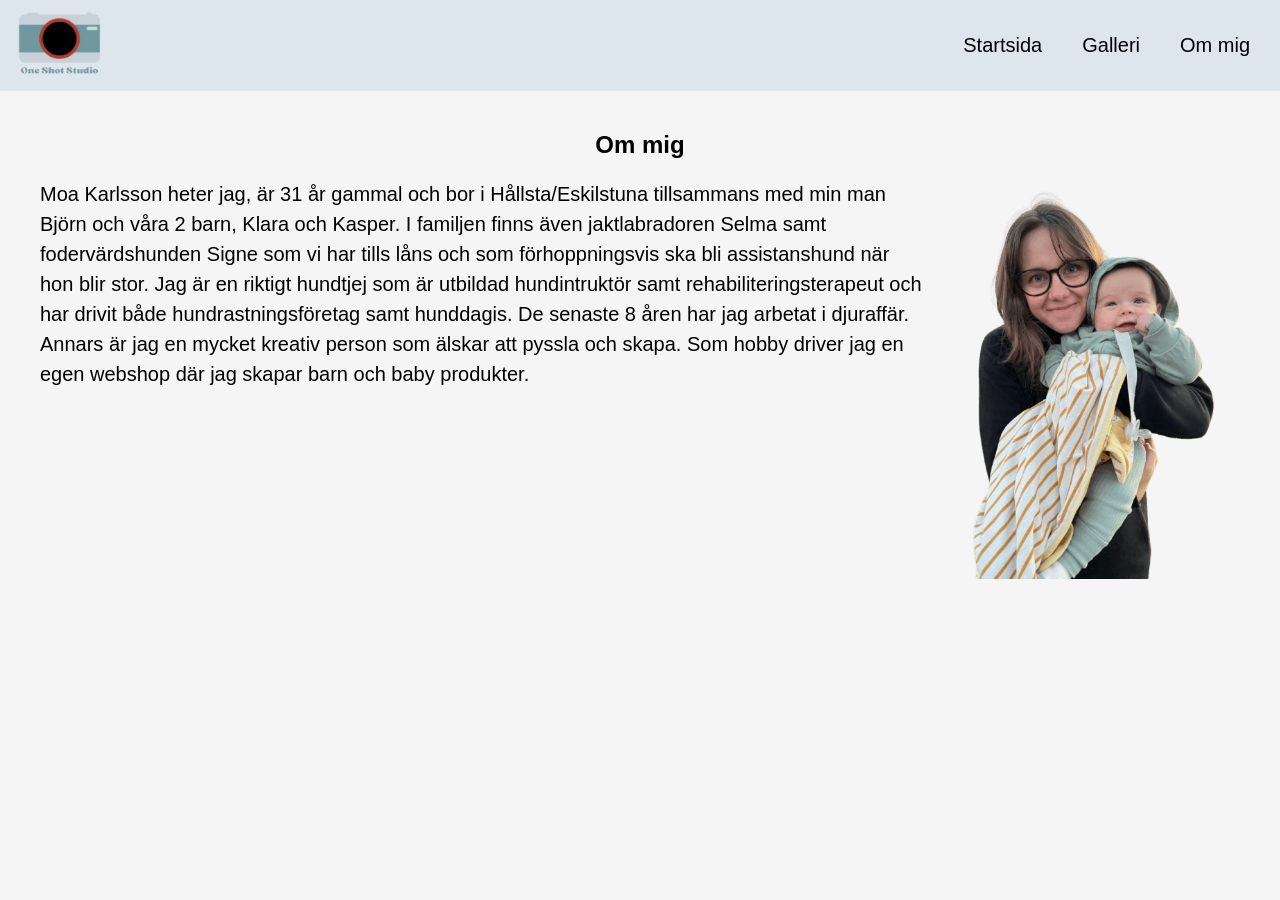
==== aboutme.html @ 6374e57b "." ====
<!DOCTYPE html>
<html lang="sv">

<head>
    <meta charset="UTF-8">
    <meta name="viewport" content="width=device-width, initial-scale=1.0">
    <title>Om mig</title>
    <link rel="stylesheet" href="css/style.css">
    <link rel="icon" type="image/png" sizes="32x32" href="images/favicon.png">
    <link rel="icon" type="image/png" sizes="16x16" href="images/favicon.ico">
</head>

<body>
    <!--Header-->
    <header>
        <div class="logo">
            <a href="index.html">
                <img src="images/logo.svg" alt="logotyp för one shot studio">
            </a>
        </div>
        <button class="menu-toggle">☰</button>
        <nav class="header-nav">
            <ul>
                <li><a href="index.html">Startsida</a></li>
                <li><a href="gallery.html">Galleri</a></li>
                <li><a href="aboutme.html">Om mig</a></li>
            </ul>
        </nav>
    </header>
    <main>
        <section class="aboutme">
            <h1>Om mig</h1>
            <div>
                <p>Moa Karlsson heter jag, är 31 år gammal och bor i Hållsta/Eskilstuna tillsammans med min man Björn
                    och
                    våra 2
                    barn, Klara och Kasper. I familjen finns även jaktlabradoren Selma samt fodervärdshunden Signe som
                    vi
                    har
                    tills låns och som förhoppningsvis ska bli assistanshund när hon blir stor. Jag är en riktigt
                    hundtjej
                    som
                    är
                    utbildad hundintruktör samt rehabiliteringsterapeut och har drivit både hundrastningsföretag samt
                    hunddagis.
                    De senaste 8 åren har jag arbetat i djuraffär.
                    Annars är jag en mycket kreativ person som älskar att pyssla och skapa. Som hobby driver jag en egen
                    webshop där jag skapar barn och baby produkter.</p>
                <img src="images/portrait.png" alt="kvinna med glasögon håller i en litet barn">
            </div>
        </section>
    </main>
</body>
<script src="js/main.js" defer></script>

</html>
---- css/style.css ----
/*Hela dokumentet*/
* {
    margin: 0;
    padding: 0;
    box-sizing: border-box;
}


/*Hela body*/

body {
    background-color: whitesmoke;
    font-family: Helvetica, Arial, sans-serif;
    padding-bottom: 20px;
}

/* alla p element */
p {
    line-height: 1.5;
}

/*Alla bilder*/

img {
    width: 100%;
}

/*Header*/

header {
    background-color: #DDE6ED;
    display: flex;
    justify-content: space-between;
    flex-wrap: wrap;
    padding: 10px;
}

header li {
    text-decoration: none;
}

.logo img {
    width: 100px;
}

/*Startsida*/

.hero {
    opacity: 0.90;
}

.info {
    padding: 10px;
}

.gallery-section {
    text-align: center;
    padding-top: 10px;
}

.start-gallery {
    display: grid;
    gap: 20px;
    padding: 20px;
}

.btn {
    background-color: #DDE6ED;
    color: black;
    display: inline-block;
    margin-top: 15px;
    padding: 10px 20px;
    border: none;
    border-radius: 8px;
    cursor: pointer;
    text-decoration: none;
}

/*Galleri*/

h1 {
    text-align: center;
    margin-top: 20px;
}

.image-comparison {
    padding: 20px;
    display: flex;
    flex-direction: column;
    gap: 20px;
}

.image-comparison p {
    text-align: center;
    padding-top: 10px;
}

/*Om mig*/

.aboutme {
    padding: 20px;
}

.aboutme>div {
    padding: 20px;
}

/*Hamburgemenyn*/

.header-nav {
    display: none;
    width: 100%;
}

/*Visar menyn när klassen open lägg till*/

.header-nav {
    display: none;
    width: 100%;
}

.header-nav.open {
    display: flex;
    flex-direction: column;
}

.menu-toggle {
    cursor: pointer;
    background-color: transparent;
    border: 0;
    font-size: 20px;
    padding-inline: 15px;
}

.header-nav ul {
    list-style: none;
    margin: 0;
    padding: 0;
}

.header-nav li {
    padding-block: 5px;
}

.header-nav a {
    color: black;
    text-decoration: none;
}

/*STORA SKÄRMAR*/
@media (min-width: 768px) {

    /*Alla p element*/
    p {
        font-size: 20px;
    }

    /*Hamburge meny*/
    .menu-toggle {
        display: none;
    }

    .header-nav {
        display: flex;
        width: auto;
        align-items: center;
        padding-right: 20px;
    }

    .header-nav ul {
        display: flex;
        gap: 40px;
        font-size: 20px;
    }

    /*Startsida*/
    .start-gallery {
        grid-template-columns: 1fr 1fr 1fr;
    }

    /* Galleri */

    .image-comparison {
        flex-direction: row;
    }

    .image-comparison article {
        flex-grow: 1;
        flex-basis: 200px;
    }

    /* Om mig */

    .aboutme {
        justify-content: center;
    }

    .aboutme>div {
        display: flex;
        gap: 16px;
        flex-grow: 1;
    }

    .aboutme img {
        min-width: 300px;
        max-width: 600px;
        object-fit: contain;
    }
}
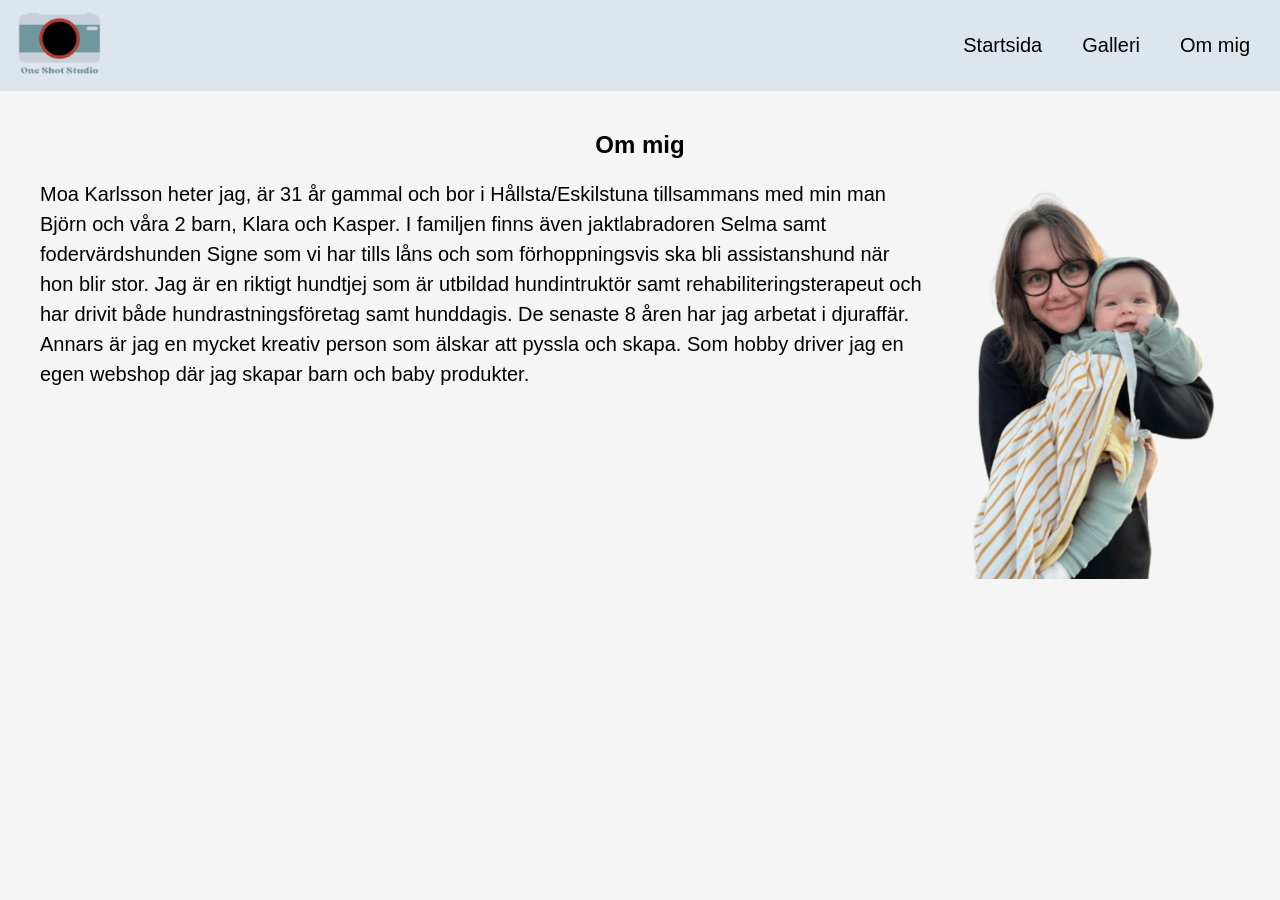
==== commit effefb6d: "." ====
--- a/aboutme.html
+++ b/aboutme.html
@@ -46,7 +46,14 @@
                     De senaste 8 åren har jag arbetat i djuraffär.
                     Annars är jag en mycket kreativ person som älskar att pyssla och skapa. Som hobby driver jag en egen
                     webshop där jag skapar barn och baby produkter.</p>
-                <img src="images/portrait.png" alt="kvinna med glasögon håller i en litet barn">
+                <picture>
+                    <source type="image/avif"
+                        srcset="images/portrait-800.avif 800w, images/portrait-1600.avif 1600w, images/portrait-2400.avif 2400w">
+                    <img src="images/portraitJPG-800.jpg"
+                        srcset="images/portraitJPG-800.jpg 800w, images/portraitJPG-1600.jpg 1600w, images/portraitJPG-2400.jpg 2400w"
+                        sizes="(min-width: 800px) 800px, 100vw" loading="lazy" width="800" height="1067"
+                        alt="porträtt på en kvinna som håller i ett litet barn">
+                </picture>
             </div>
         </section>
     </main>
--- a/css/style.css
+++ b/css/style.css
@@ -23,6 +23,7 @@
 
 img {
     width: 100%;
+    height: auto;
 }
 
 /*Header*/
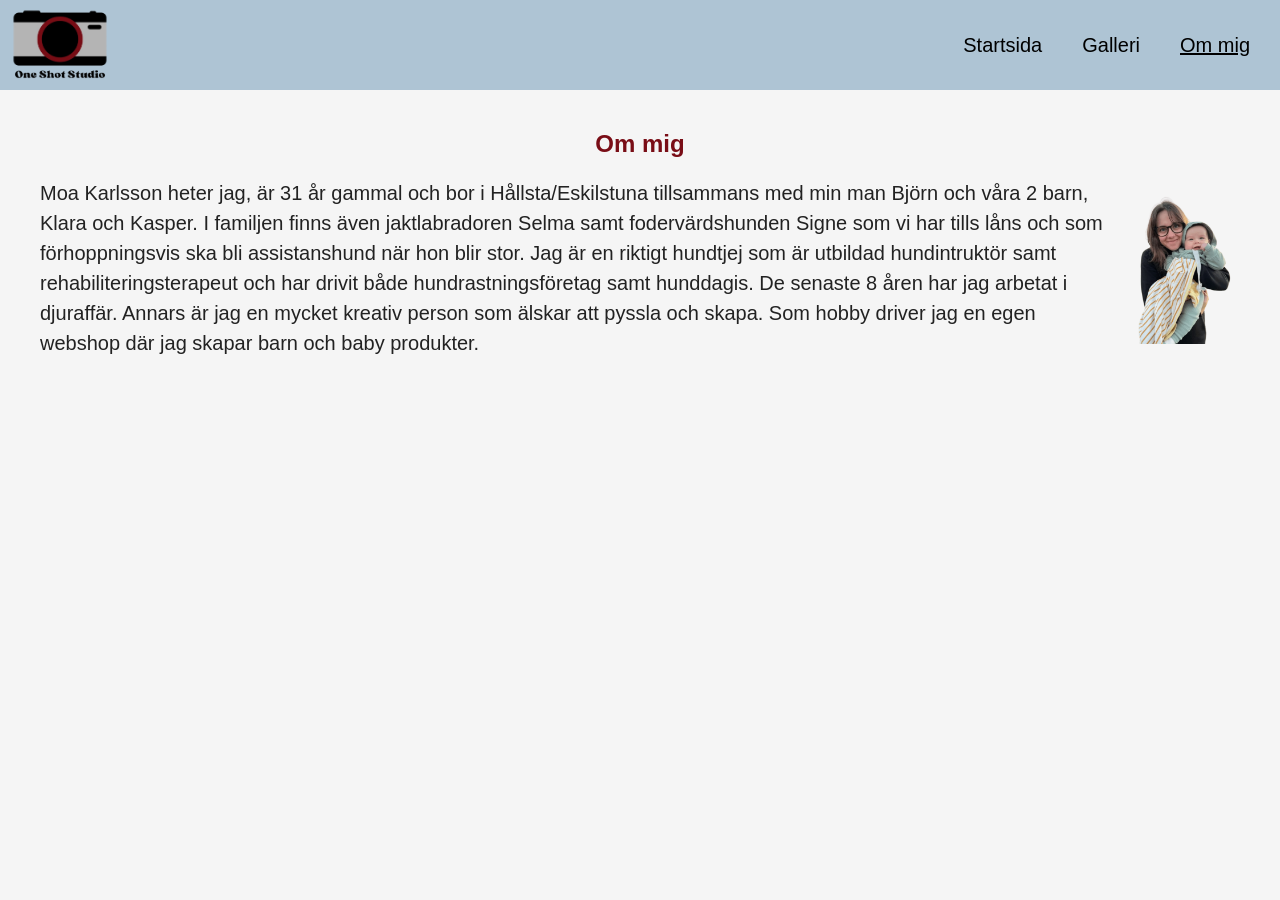
==== commit c8b6c395: "." ====
--- a/aboutme.html
+++ b/aboutme.html
@@ -23,7 +23,7 @@
             <ul>
                 <li><a href="index.html">Startsida</a></li>
                 <li><a href="gallery.html">Galleri</a></li>
-                <li><a href="aboutme.html">Om mig</a></li>
+                <li><a href="aboutme.html" aria-current="page">Om mig</a></li>
             </ul>
         </nav>
     </header>
--- a/css/style.css
+++ b/css/style.css
@@ -1,128 +1,88 @@
-/*Hela dokumentet*/
+/* GRUNDINSTÄLLNINGAR */
+
 * {
     margin: 0;
     padding: 0;
     box-sizing: border-box;
 }
 
-
-/*Hela body*/
+html {
+    scroll-behavior: smooth;
+}
 
 body {
     background-color: whitesmoke;
     font-family: Helvetica, Arial, sans-serif;
     padding-bottom: 20px;
-}
-
-/* alla p element */
+    color: #222;
+}
+
 p {
     line-height: 1.5;
 }
 
-/*Alla bilder*/
-
 img {
-    width: 100%;
+    display: block;
+    max-width: 100%;
     height: auto;
 }
 
-/*Header*/
+h1 {
+    color: #790D16;
+    text-align: center;
+    margin-top: 20px;
+}
+
+/* HEADER */
 
 header {
-    background-color: #DDE6ED;
+    background-color: #AEC4D4;
     display: flex;
     justify-content: space-between;
+    align-items: center;
     flex-wrap: wrap;
     padding: 10px;
 }
 
-header li {
-    text-decoration: none;
-}
-
 .logo img {
     width: 100px;
-}
-
-/*Startsida*/
-
-.hero {
-    opacity: 0.90;
-}
-
-.info {
-    padding: 10px;
-}
-
-.gallery-section {
-    text-align: center;
-    padding-top: 10px;
-}
-
-.start-gallery {
-    display: grid;
-    gap: 20px;
-    padding: 20px;
-}
-
-.btn {
-    background-color: #DDE6ED;
-    color: black;
-    display: inline-block;
-    margin-top: 15px;
-    padding: 10px 20px;
-    border: none;
-    border-radius: 8px;
-    cursor: pointer;
-    text-decoration: none;
-}
-
-/*Galleri*/
-
-h1 {
-    text-align: center;
-    margin-top: 20px;
-}
-
-.image-comparison {
-    padding: 20px;
-    display: flex;
-    flex-direction: column;
-    gap: 20px;
-}
-
-.image-comparison p {
-    text-align: center;
-    padding-top: 10px;
-}
-
-/*Om mig*/
-
-.aboutme {
-    padding: 20px;
-}
-
-.aboutme>div {
-    padding: 20px;
-}
-
-/*Hamburgemenyn*/
+    height: 70px;
+}
+
+/* MOBILMENY */
 
 .header-nav {
     display: none;
     width: 100%;
 }
 
-/*Visar menyn när klassen open lägg till*/
-
-.header-nav {
-    display: none;
-    width: 100%;
-}
-
 .header-nav.open {
     display: flex;
     flex-direction: column;
+}
+
+.header-nav ul {
+    list-style: none;
+    display: flex;
+    flex-direction: column;
+}
+
+.header-nav li {
+    padding-block: 8px;
+}
+
+.header-nav a {
+    color: #000;
+    text-decoration: none;
+}
+
+.header-nav a[aria-current="page"] {
+    text-decoration: underline;
+}
+
+.header-nav a:hover,
+.header-nav a:focus-visible {
+    text-decoration: underline;
 }
 
 .menu-toggle {
@@ -130,33 +90,103 @@
     background-color: transparent;
     border: 0;
     font-size: 20px;
-    padding-inline: 15px;
-}
-
-.header-nav ul {
-    list-style: none;
-    margin: 0;
-    padding: 0;
-}
-
-.header-nav li {
-    padding-block: 5px;
-}
-
-.header-nav a {
-    color: black;
+    padding: 10px 15px;
+}
+
+/* STARTSIDA */
+
+.hero {
+    opacity: 0.90;
+}
+
+.hero img {
+    width: 100%;
+    height: auto;
+}
+
+.info {
+    padding: 10px;
+}
+
+.info h1 {
+    padding-bottom: 10px;
+}
+
+.gallery-section {
+    text-align: center;
+    padding-top: 10px;
+    color: #790D16;
+}
+
+.start-gallery {
+    display: grid;
+    grid-template-columns: 1fr;
+    gap: 20px;
+    padding: 20px;
+}
+
+.start-gallery picture {
+    display: block;
+}
+
+.start-gallery img {
+    width: 100%;
+    height: auto;
+}
+
+.btn {
+    background-color: #AEC4D4;
+    color: #000;
+    display: inline-block;
+    margin-top: 15px;
+    padding: 10px 20px;
+    border-radius: 8px;
+    cursor: pointer;
     text-decoration: none;
 }
 
-/*STORA SKÄRMAR*/
+.btn:hover,
+.btn:focus-visible {
+    background-color: #91ADC2;
+}
+
+/* GALLERI */
+
+.image-comparison {
+    padding: 20px;
+    display: flex;
+    flex-direction: column;
+    gap: 20px;
+}
+
+.image-comparison article {
+    min-width: 0;
+}
+
+.image-comparison p {
+    text-align: center;
+    padding-top: 10px;
+}
+
+/* OM MIG*/
+
+.aboutme {
+    padding: 20px;
+}
+
+.aboutme>div {
+    padding: 20px;
+}
+
+/* STÖRRE SKÄRMAR */
 @media (min-width: 768px) {
 
-    /*Alla p element*/
     p {
         font-size: 20px;
     }
 
-    /*Hamburge meny*/
+    /* Navigation */
+
     .menu-toggle {
         display: none;
     }
@@ -169,14 +199,15 @@
     }
 
     .header-nav ul {
-        display: flex;
+        flex-direction: row;
         gap: 40px;
         font-size: 20px;
     }
 
-    /*Startsida*/
+    /* Startsida */
+
     .start-gallery {
-        grid-template-columns: 1fr 1fr 1fr;
+        grid-template-columns: repeat(3, minmax(0, 1fr));
     }
 
     /* Galleri */
@@ -186,24 +217,24 @@
     }
 
     .image-comparison article {
-        flex-grow: 1;
-        flex-basis: 200px;
+        flex: 1 0 200px;
+        display: flex;
+        flex-direction: column;
+        align-items: center;
     }
 
     /* Om mig */
-
-    .aboutme {
-        justify-content: center;
-    }
 
     .aboutme>div {
         display: flex;
+        justify-content: center;
+        align-items: center;
         gap: 16px;
-        flex-grow: 1;
     }
 
     .aboutme img {
-        min-width: 300px;
+        min-width: 0;
+        width: 100%;
         max-width: 600px;
         object-fit: contain;
     }
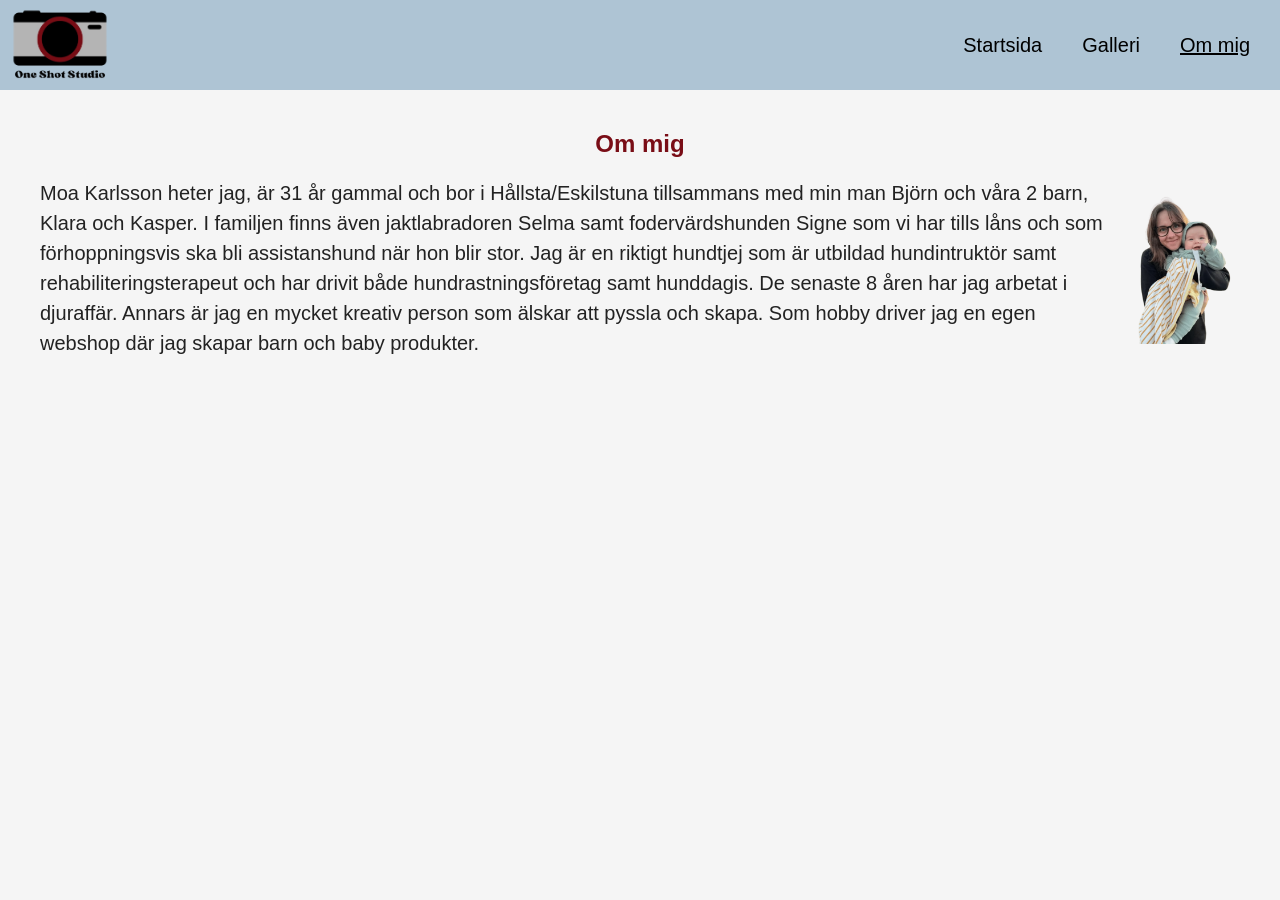
==== commit 196b8454: "." ====
--- a/aboutme.html
+++ b/aboutme.html
@@ -48,7 +48,8 @@
                     webshop där jag skapar barn och baby produkter.</p>
                 <picture>
                     <source type="image/avif"
-                        srcset="images/portrait-800.avif 800w, images/portrait-1600.avif 1600w, images/portrait-2400.avif 2400w">
+                        srcset="images/portrait-800.avif 800w, images/portrait-1600.avif 1600w, images/portrait-2400.avif 2400w"
+                        width="800" height="1067" sizes="800px">
                     <img src="images/portraitJPG-800.jpg"
                         srcset="images/portraitJPG-800.jpg 800w, images/portraitJPG-1600.jpg 1600w, images/portraitJPG-2400.jpg 2400w"
                         sizes="(min-width: 800px) 800px, 100vw" loading="lazy" width="800" height="1067"
@@ -57,7 +58,7 @@
             </div>
         </section>
     </main>
+    <script src="js/main.js" defer></script>
 </body>
-<script src="js/main.js" defer></script>
 
 </html>
--- a/css/style.css
+++ b/css/style.css
@@ -168,6 +168,10 @@
     padding-top: 10px;
 }
 
+.image-comparison h2 {
+    padding-top: 10px;
+}
+
 /* OM MIG*/
 
 .aboutme {
